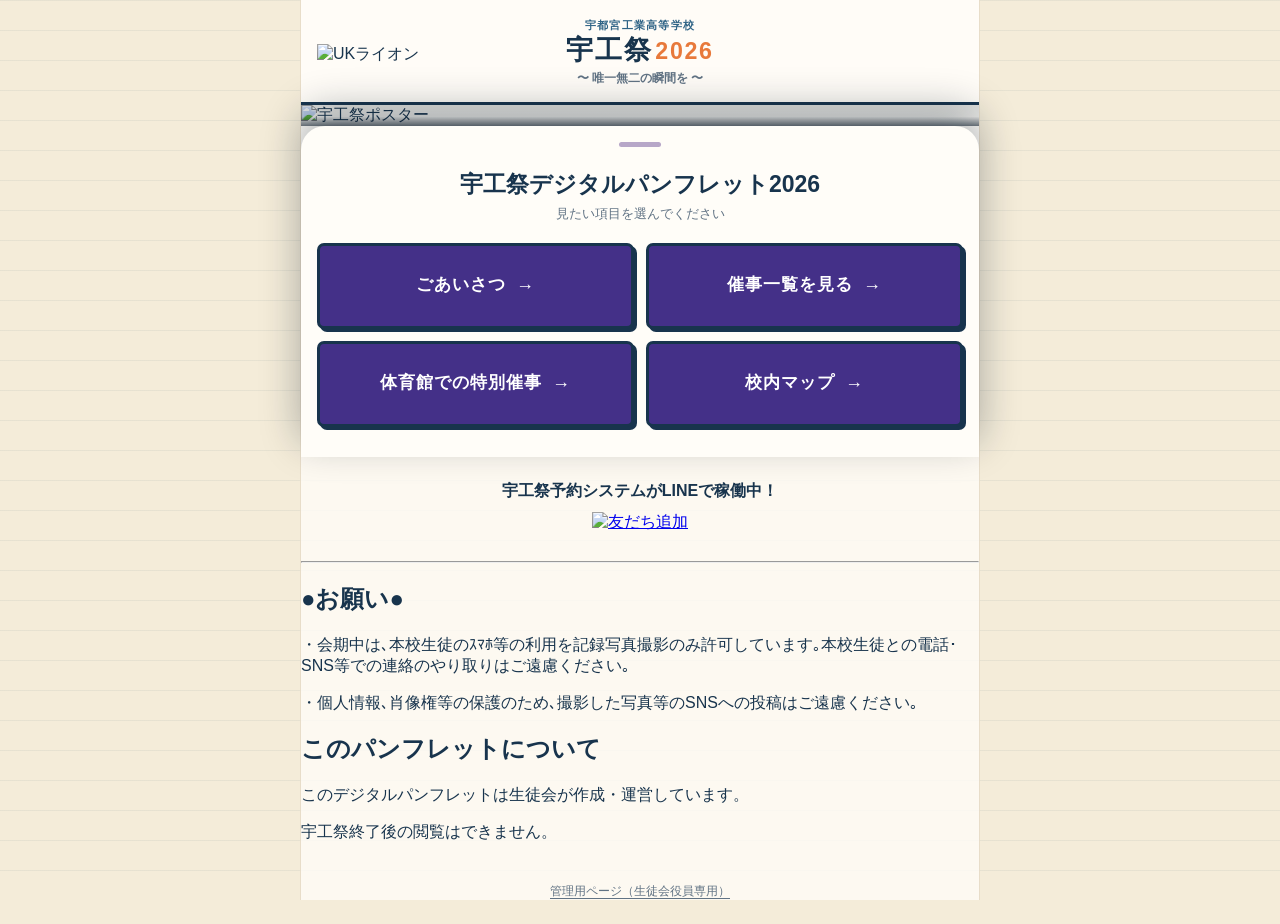
==== index.html @ dfe24427 "Update index.html" ====
<!DOCTYPE html>
<html lang="ja">
<head>
<meta name="robots" content="noindex">
<meta name="google-site-verification" content="B_i3mnaMgJ3xX2Hf5xQUDvRL8mhRihfgQr7z6rI7D5c" />
<meta charset="UTF-8">
<meta name="viewport" content="width=device-width, initial-scale=1, viewport-fit=cover, maximum-scale=1, user-scalable=no">
<meta name="theme-color" content="#fffdf8">
<meta name="apple-mobile-web-app-capable" content="yes">
<meta name="apple-mobile-web-app-status-bar-style" content="default">
<meta name="apple-mobile-web-app-title" content="宇工祭2026">
<title>宇工祭2026 デジタルパンフレット</title>
<link rel="manifest" href="manifest.json">
<link rel="apple-touch-icon" href="apple-touch-icon.png">
<link rel="icon" href="lion-favicon.ico" type="image/x-icon">
<link rel="stylesheet" href="announcement.css">

<style>
  :root{--ink:#18344d;--blue:#306486;--orange:#e8793b;--cream:#fffdf8;--paper:#f4ecd9;--line:#d7c7aa;--muted:#617384}
  *{box-sizing:border-box;-webkit-tap-highlight-color:transparent}
  html,body{margin:0;min-height:100%;background:var(--paper);color:var(--ink);font-family:-apple-system,BlinkMacSystemFont,"Hiragino Sans","Noto Sans JP","Yu Gothic",sans-serif}
  body{background-image:linear-gradient(rgba(97,115,132,.09) 1px,transparent 1px);background-size:100% 30px}
  #app{width:min(100%,680px);min-height:100dvh;margin:auto;background:rgba(255,253,248,.8);border-inline:1px solid rgba(215,199,170,.55)}
  .banner{position:relative;text-align:center;padding:calc(18px + env(safe-area-inset-top)) 56px 15px;border-bottom:3px solid var(--ink);background:rgba(255,253,248,.92)}
  .mascot{position:absolute;left:16px;bottom:10px;width:auto;height:48px;object-fit:contain}
  .school{font-size:11px;letter-spacing:.12em;font-weight:700;color:var(--blue)}
  h1{margin:3px 0 0;font-family:"Hiragino Maru Gothic ProN","Yu Gothic",sans-serif;font-size:27px;letter-spacing:.06em;line-height:1.1}
  h1 span{color:var(--orange);font-size:.86em;margin-left:3px}.theme{font-size:12px;margin-top:4px;font-weight:600;color:var(--muted)}
  .saiji-link{display:flex;align-items:center;justify-content:center;gap:10px;width:calc(100% - 32px);margin:18px auto calc(24px + env(safe-area-inset-bottom));padding:15px 18px;border:3px solid var(--ink);border-radius:7px;background:#443088;box-shadow:4px 4px 0 var(--ink);color:#fff;text-decoration:none;font-size:17px;font-weight:800;letter-spacing:.06em}.saiji-link:active{transform:translate(2px,2px);box-shadow:2px 2px 0 var(--ink)}.saiji-link .arrow{font-size:22px;line-height:0}
  .line-entry{text-align:center;margin:24px 16px 28px}.line-entry p{margin:0 0 10px;font-size:16px;font-weight:800}.line-entry img{max-width:100%;height:36px}.line-entry a:focus-visible{outline:3px solid #306486;outline-offset:4px}
  [hidden]{display:none!important}.survey-request{margin:24px 16px;padding:22px 18px;text-align:center;border:2px solid var(--ink);border-radius:9px;background:#fff;box-shadow:3px 4px 0 var(--line)}.survey-request h2{margin:0 0 8px;font-size:21px}.survey-request p{margin:0 0 18px;font-size:14px;line-height:1.6}.survey-button{display:block;width:100%;max-width:360px;margin:auto;padding:13px 16px;border:2px solid var(--ink);border-radius:6px;background:#443088;color:#fff;text-decoration:none;font-size:16px;font-weight:800;box-shadow:3px 3px 0 var(--ink)}.survey-button:hover{background:#35256d}.survey-button:focus-visible{outline:3px solid #306486;outline-offset:4px}
  html{scroll-behavior:smooth}
  .poster-story{position:relative;background:var(--cream)}
  .poster-stage{position:sticky;top:0;height:auto;overflow:hidden;background:var(--cream)}
  .poster-stage::after{content:"";position:absolute;inset:0;background:linear-gradient(180deg,rgba(10,25,40,.12),rgba(10,25,40,.08) 55%,rgba(10,25,40,.58));pointer-events:none}
  .story-poster{display:block;width:100%;height:auto;transform:scale(var(--poster-scale,1));transform-origin:center center;will-change:transform}
  .scroll-guide{position:fixed;z-index:20;bottom:calc(20px + env(safe-area-inset-bottom));left:50%;transform:translateX(-50%);display:flex;align-items:center;justify-content:space-between;gap:12px;width:calc(100% - 24px);max-width:450px;min-height:78px;padding:12px 13px 12px 23px;border:3px solid rgba(255,255,255,.85);border-radius:999px;background:rgba(24,52,77,.94);color:#fff;text-decoration:none;font-size:clamp(17px,4.5vw,20px);font-weight:900;box-shadow:0 6px 0 #102639,0 12px 26px #0008;transition:opacity .25s ease,visibility .25s ease,transform .25s ease}.scroll-guide span{display:grid;place-items:center;flex:none;width:48px;height:48px;border-radius:50%;background:rgba(255,255,255,.16);color:#fff;font-size:29px;line-height:1;animation:guide-bounce 1.4s ease-in-out infinite}.scroll-guide:hover{background:#24465f}.scroll-guide.is-hidden{opacity:0;visibility:hidden;pointer-events:none;transform:translate(-50%,14px)}.scroll-guide:focus-visible{outline:3px solid #fff;outline-offset:4px}@keyframes guide-bounce{50%{transform:translateY(4px)}}
  .story-menu{position:relative;z-index:3;margin-top:0;padding:28px 16px 30px;border-radius:24px 24px 0 0;background:var(--cream);box-shadow:0 -16px 40px #0a192855}
  .story-menu::before{content:"";display:block;width:42px;height:5px;margin:-12px auto 22px;border-radius:10px;background:#b7a7c8}
  .story-menu h2{margin:0 0 5px;text-align:center;font-size:23px}.story-menu .menu-lead{margin:0 0 20px;text-align:center;color:var(--muted);font-size:13px}
  .story-menu .menu-links{display:grid;grid-template-columns:repeat(2,minmax(0,1fr));gap:12px}.story-menu .saiji-link{width:100%;min-height:86px;margin:0;padding:13px 10px;font-size:clamp(14px,3.7vw,17px);line-height:1.35;text-align:center;box-shadow:3px 3px 0 var(--ink)}.story-menu .saiji-link .arrow{font-size:18px}.story-menu .saiji-link:focus-visible{outline:3px solid #306486;outline-offset:4px}
  .reveal-ready .story-menu .saiji-link{opacity:0;transform:translateY(28px);transition:opacity .5s ease,transform .5s ease}.reveal-ready .story-menu.is-visible .saiji-link{opacity:1;transform:translateY(0)}.reveal-ready .story-menu.is-visible .saiji-link:nth-child(2){transition-delay:.08s}.reveal-ready .story-menu.is-visible .saiji-link:nth-child(3){transition-delay:.16s}.reveal-ready .story-menu.is-visible .saiji-link:nth-child(4){transition-delay:.24s}
  @media(max-width:360px){.story-menu .menu-links{gap:9px}.story-menu .saiji-link{min-height:78px;padding:10px 7px;font-size:13px}}
  @media(prefers-reduced-motion:reduce){html{scroll-behavior:auto}.story-poster{transform:none!important}.scroll-guide,.scroll-guide span{animation:none;transition:none}.reveal-ready .story-menu .saiji-link{opacity:1;transform:none;transition:none}}
  .admin-entry{display:block;width:max-content;max-width:calc(100% - 32px);margin:40px auto 24px;color:var(--muted);font-size:12px;text-decoration:underline;text-underline-offset:3px}.admin-entry:hover{color:var(--ink)}.admin-entry:focus-visible{outline:3px solid #306486;outline-offset:3px}
  .intro{padding:11px 18px 8px;font-size:12px;text-align:center;color:var(--muted)}
  .building{margin:0 15px 16px;border:3px solid var(--ink);border-radius:6px;background:rgba(255,255,255,.85);box-shadow:3px 4px 0 rgba(24,52,77,.13)}
  .building-head{display:flex;align-items:center;gap:9px;padding:9px 12px 8px;border-bottom:2px solid var(--ink)}
  .building-head svg{height:34px;width:34px;flex:none}.building-head strong{font-size:16px}.building-head span{font-size:11px;color:var(--muted)}
  .floor{display:grid;grid-template-columns:69px 1fr;border-bottom:2px solid var(--ink);min-height:82px}.floor:last-child{border-bottom:0}
  .floor-label{display:flex;flex-direction:column;align-items:center;justify-content:center;border-right:2px solid var(--ink);font-weight:800;font-size:18px;line-height:1.05}.floor-label small{font-size:10px;color:var(--muted);margin-top:4px;font-weight:600}
  .rooms{display:grid;grid-template-columns:repeat(8,minmax(0,1fr));gap:4px;padding:8px}
  .room-btn{appearance:none;border:2px solid var(--ink);border-radius:4px;background:#fffdf8;color:var(--ink);padding:4px 2px;min-height:62px;font:700 10px/1.1 inherit;cursor:pointer;transition:.15s transform,.15s background,.15s color;writing-mode:vertical-rl;text-orientation:upright;justify-self:stretch;word-break:break-all}
  .room-btn:active{transform:scale(.95)}.room-btn.selected{background:#443088;color:white;box-shadow:2px 2px 0 var(--ink)}
  .facilities{display:grid;grid-template-columns:69px 1fr 1fr;margin:0 15px 15px;min-height:82px;border:3px solid var(--ink);border-radius:6px;background:rgba(255,255,255,.85);box-shadow:3px 4px 0 rgba(24,52,77,.13);overflow:hidden}
  .facility-label{display:flex;flex-direction:column;align-items:center;justify-content:center;border-right:2px solid var(--ink);font-size:14px;font-weight:800;line-height:1.25}.facility-label small{margin-top:4px;font-size:9px;font-weight:600;color:var(--muted)}
  .facility{border:0;border-right:2px solid var(--ink);border-radius:0;background:#fffdf8;color:var(--ink);font:800 13px/1.3 inherit;cursor:pointer;transition:.15s transform,.15s background;padding:8px}.facility:last-child{border-right:0}.facility:active{transform:scale(.97)}.facility.selected{background:#443088;color:white}
  .detail{margin:0 15px;padding:0 0 calc(20px + env(safe-area-inset-bottom));border-top:3px solid var(--ink)}
  .detail-title{display:flex;align-items:center;gap:8px;padding:11px 2px 8px}.detail-title .tag{border:2px solid var(--ink);border-radius:999px;padding:2px 8px;font-size:10px;font-weight:800;background:#fff}.detail-title h2{font-size:17px;margin:0}.detail-title p{font-size:11px;color:var(--muted);margin:0 0 0 auto}
  #eventList{border:2px solid var(--ink);border-radius:5px;background:rgba(255,255,255,.88);min-height:130px;overflow:hidden}.empty{padding:34px 16px;text-align:center;color:var(--muted);font-size:13px;line-height:1.7}.event{padding:13px 14px;border-bottom:1px dashed var(--line)}.event:last-child{border-bottom:0}.event-top{display:flex;gap:8px;align-items:baseline;justify-content:space-between}.event-name{font-size:16px;font-weight:800}.event-time{font-size:11px;color:var(--orange);font-weight:800;white-space:nowrap}.event-room{font-size:11px;color:var(--muted);margin-top:3px}.event-desc{font-size:13px;line-height:1.55;margin-top:5px}./*event-image{display:block;width:min(62%,260px);aspect-ratio:16/9;object-fit:cover;margin:12px auto 4px;border:1px dashed var(--line);border-radius:4px;background:var(--paper)}*/
</style>
</head>
<body>
<main id="app">
  <header class="banner">
    <img class="mascot" src="uk-lion.png" alt="UKライオン">
    <div class="school">宇都宮工業高等学校</div><h1>宇工祭<span>2026</span></h1><div class="theme">〜 唯一無二の瞬間を 〜</div>
  </header>
  <aside class="announcement-bar" aria-label="お知らせ" hidden><span class="announcement-label">お知らせ</span><div class="announcement-window"><span class="announcement-text"></span></div></aside>

  <section class="poster-story" aria-label="宇工祭ポスターとメニュー">
    <div class="poster-stage" id="posterStage">
      <img class="story-poster" id="storyPoster" src="poster.jpg" alt="宇工祭ポスター">
    </div>
    <a class="scroll-guide" href="#previewMenu">スクロールしてメニューを見る <span aria-hidden="true">↓</span></a>
    <nav class="story-menu" id="previewMenu" aria-label="パンフレットのメニュー">
      <h2>宇工祭デジタルパンフレット2026</h2>
      <p class="menu-lead">見たい項目を選んでください</p>
      <div class="menu-links">
        <a class="saiji-link" href="aisatsu.html">ごあいさつ <span class="arrow" aria-hidden="true">→</span></a>
        <a class="saiji-link" href="saiji.html">催事一覧を見る <span class="arrow" aria-hidden="true">→</span></a>
        <a class="saiji-link" href="taiikukan.html">体育館での特別催事 <span class="arrow" aria-hidden="true">→</span></a>
        <a class="saiji-link" href="map.html">校内マップ <span class="arrow" aria-hidden="true">→</span></a>
      </div>
    </nav>
  </section>
  <div class="line-entry"><p>宇工祭予約システムがLINEで稼働中！</p><a href="https://lin.ee/yJt1y0C"><img src="https://scdn.line-apps.com/n/line_add_friends/btn/ja.png" alt="友だち追加" height="36" border="0"></a></div>
  <section class="survey-request" id="surveyRequest" aria-labelledby="surveyTitle" hidden>
    <h2 id="surveyTitle">アンケートのお願い</h2>
    <p>宇工祭について、皆さまのご意見をお聞かせください。</p>
    <a class="survey-button" id="surveyButton" href="#" target="_blank" rel="noopener noreferrer">アンケートに回答する</a>
  </section>
  <hr>
  <h2>●お願い●</h2>
    <p>・会期中は､本校生徒のｽﾏﾎ等の利用を記録写真撮影のみ許可しています｡本校生徒との電話･SNS等での連絡のやり取りはご遠慮ください｡</p>
    <p>・個人情報､肖像権等の保護のため､撮影した写真等のSNSへの投稿はご遠慮ください｡</p>

    <h2>このパンフレットについて</h2>
    <p>このデジタルパンフレットは生徒会が作成・運営しています。</p>
    <p>宇工祭終了後の閲覧はできません。</p>
  <a class="admin-entry" href="admin.html">管理用ページ（生徒会役員専用）</a>
</main>
<script>
(() => {
  const story = document.querySelector('.poster-story');
  const menu = document.getElementById('previewMenu');
  const poster = document.getElementById('storyPoster');
  const guide = document.querySelector('.scroll-guide');
  const reducedMotion = matchMedia('(prefers-reduced-motion: reduce)');
  if ('IntersectionObserver' in window) {
    document.documentElement.classList.add('reveal-ready');
    const observer = new IntersectionObserver(entries => {
      if (entries[0].isIntersecting) { menu.classList.add('is-visible'); observer.disconnect(); }
    }, {threshold: .05});
    observer.observe(menu);
  }
  let scheduled = false;
  function updatePoster() {
    scheduled = false;
    const bounds = story.getBoundingClientRect();
    guide.classList.toggle('is-hidden', menu.getBoundingClientRect().top < innerHeight * .82 || bounds.bottom <= 0);
    if (reducedMotion.matches) { poster.style.removeProperty('--poster-scale'); return; }
    const progress = Math.max(0, Math.min(1, -bounds.top / Math.max(1, innerHeight * .8)));
    poster.style.setProperty('--poster-scale', (1 + progress * .055).toFixed(3));
  }
  function scheduleUpdate() {
    if (!scheduled) { scheduled = true; requestAnimationFrame(updatePoster); }
  }
  addEventListener('scroll', scheduleUpdate, {passive:true});
  addEventListener('resize', scheduleUpdate);
  reducedMotion.addEventListener('change', scheduleUpdate);
  scheduleUpdate();
})();
if ('serviceWorker' in navigator) window.addEventListener('load', () => navigator.serviceWorker.register('sw.js').catch(() => {}));
</script>
<script type="module" src="announcement.js"></script>
<script type="module" src="survey.js"></script>
<script type="module" src="visit-counter.js"></script>
</body></html>
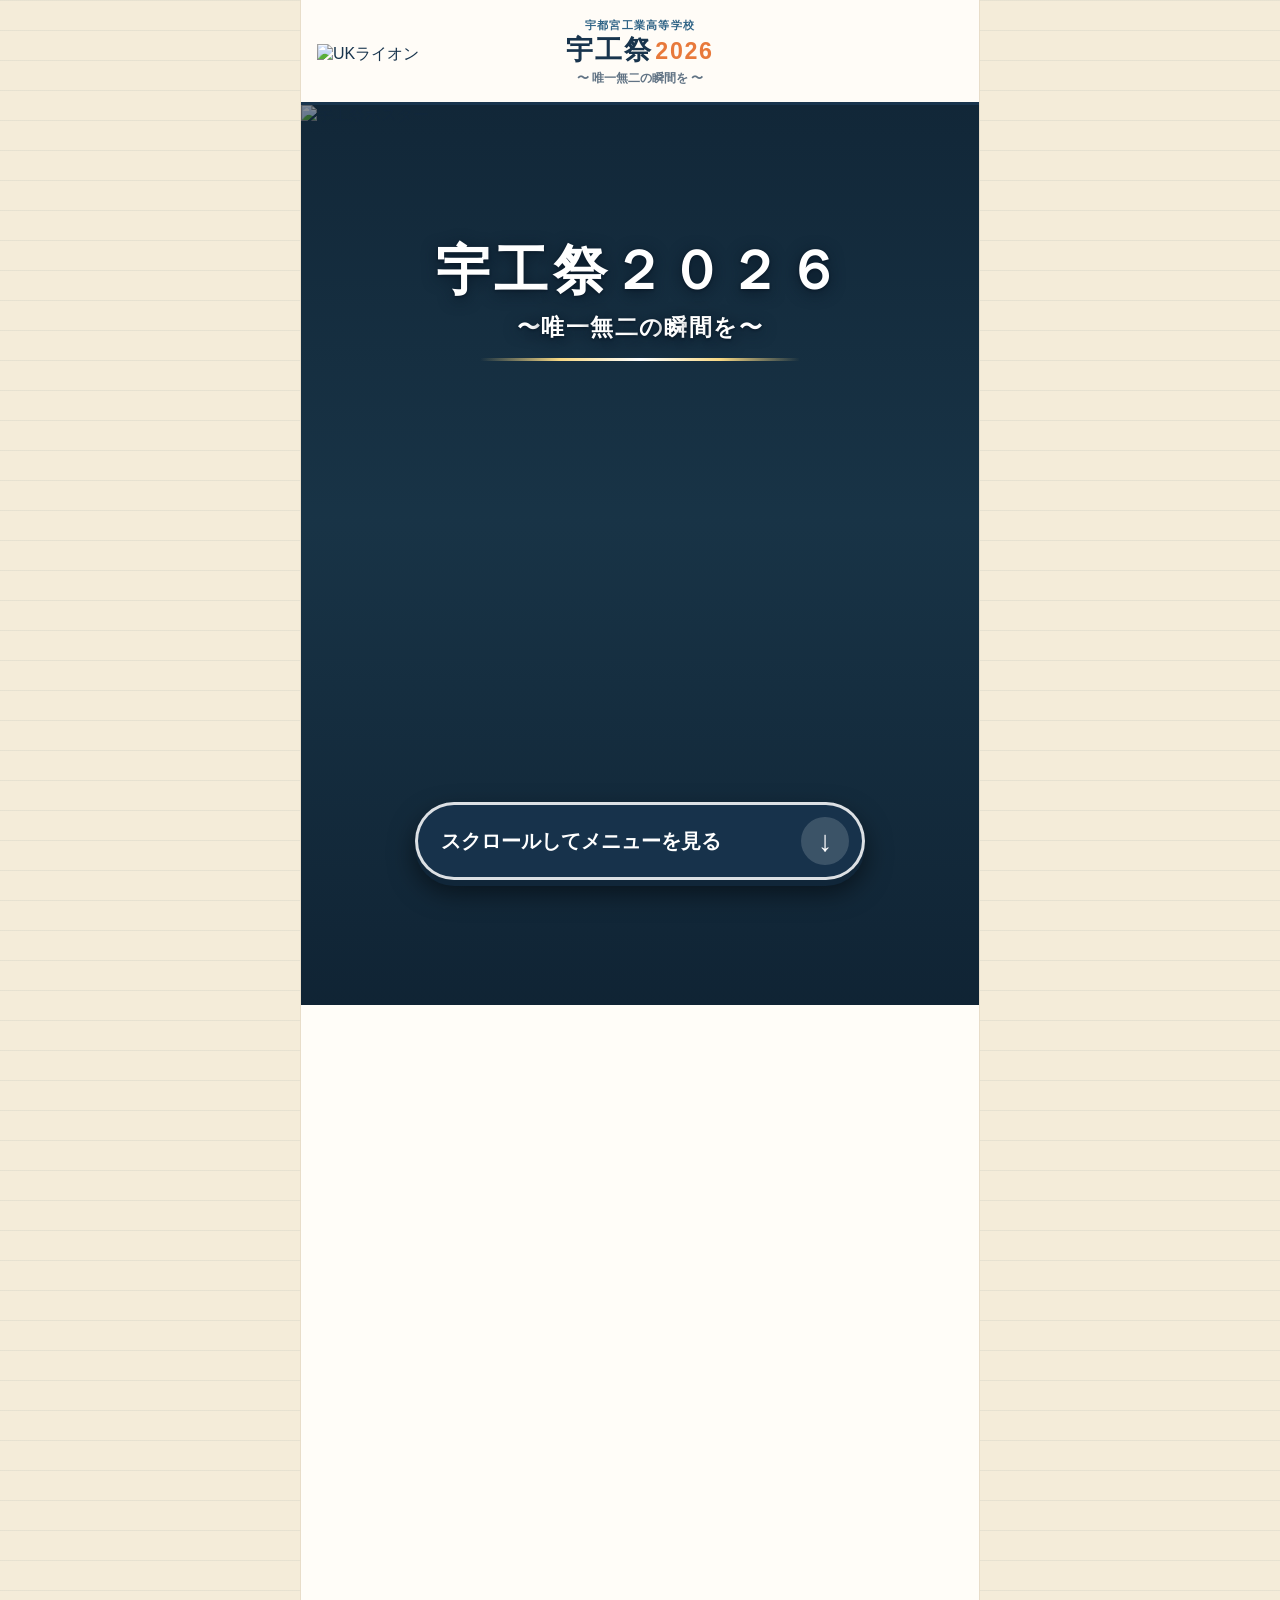
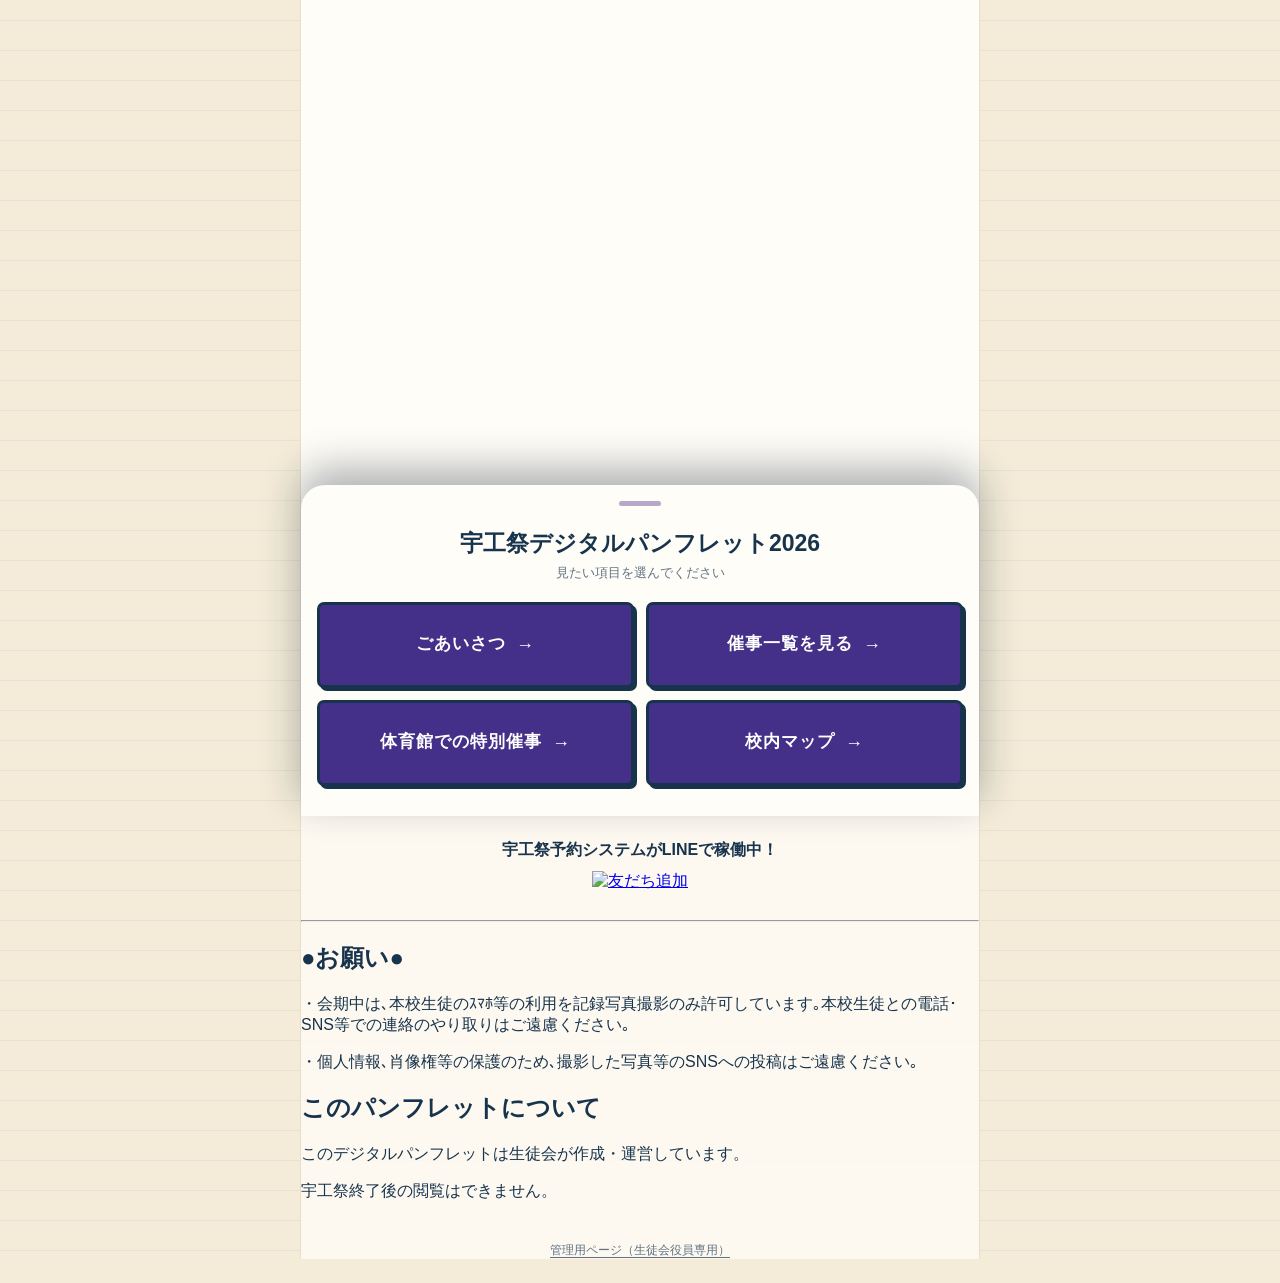
==== commit 5742d1a2: "Update index.html" ====
--- a/index.html
+++ b/index.html
@@ -31,9 +31,22 @@
   [hidden]{display:none!important}.survey-request{margin:24px 16px;padding:22px 18px;text-align:center;border:2px solid var(--ink);border-radius:9px;background:#fff;box-shadow:3px 4px 0 var(--line)}.survey-request h2{margin:0 0 8px;font-size:21px}.survey-request p{margin:0 0 18px;font-size:14px;line-height:1.6}.survey-button{display:block;width:100%;max-width:360px;margin:auto;padding:13px 16px;border:2px solid var(--ink);border-radius:6px;background:#443088;color:#fff;text-decoration:none;font-size:16px;font-weight:800;box-shadow:3px 3px 0 var(--ink)}.survey-button:hover{background:#35256d}.survey-button:focus-visible{outline:3px solid #306486;outline-offset:4px}
   html{scroll-behavior:smooth}
   .poster-story{position:relative;background:var(--cream)}
-  .poster-stage{position:sticky;top:0;height:auto;overflow:hidden;background:var(--cream)}
-  .poster-stage::after{content:"";position:absolute;inset:0;background:linear-gradient(180deg,rgba(10,25,40,.12),rgba(10,25,40,.08) 55%,rgba(10,25,40,.58));pointer-events:none}
-  .story-poster{display:block;width:100%;height:auto;transform:scale(var(--poster-scale,1));transform-origin:center center;will-change:transform}
+  .poster-stage{position:sticky;top:0;height:100vh;height:100svh;overflow:hidden;background:#193548}
+  .poster-stage::after{content:"";position:absolute;inset:0;background:linear-gradient(180deg,rgba(10,25,40,.5),rgba(10,25,40,.06) 46%,rgba(10,25,40,.62));pointer-events:none}
+  .story-poster{display:block;width:100%;height:100%;object-fit:cover;object-position:center center}
+  .poster-travel{height:120vh;height:120svh;pointer-events:none}
+  .poster-intro{position:absolute;z-index:2;top:13%;left:50%;width:calc(100% - 24px);padding:16px 8px;transform:translateX(-50%);color:#fff;text-align:center;text-shadow:0 3px 15px #0a1928,0 1px 3px #0a1928;pointer-events:none;animation:intro-drop .95s cubic-bezier(.2,.85,.25,1.15) both}
+  .poster-intro::after{content:"";display:block;width:min(72%,320px);height:3px;margin:15px auto 0;border-radius:3px;background:linear-gradient(90deg,transparent,#f7d884,#fff,#f7d884,transparent);transform-origin:center;animation:intro-line .7s 2.4s ease-out both}
+  .poster-intro h2{margin:0;font-size:clamp(30px,8vw,54px);line-height:1.2;letter-spacing:.08em;white-space:nowrap}
+  .poster-intro p{margin:9px 0 0;font-size:clamp(15px,4vw,23px);font-weight:700;letter-spacing:.06em;white-space:nowrap}
+  .poster-intro .letter{display:inline-block;opacity:0;animation:letter-reveal .75s var(--letter-delay) cubic-bezier(.16,1,.3,1) both}
+  .poster-intro.is-leaving .letter{animation:letter-vanish .7s var(--exit-delay) ease-in both}
+  .poster-intro.is-leaving{animation:intro-leave .9s cubic-bezier(.55,0,1,.45) forwards}
+  @keyframes intro-drop{from{opacity:0;transform:translate(-50%,-72px) scale(.94);filter:blur(8px)}to{opacity:1;transform:translate(-50%,0) scale(1);filter:blur(0)}}
+  @keyframes letter-reveal{from{opacity:0;transform:translateY(-26px) scale(1.12);filter:blur(8px)}to{opacity:1;transform:translateY(0) scale(1);filter:blur(0)}}
+  @keyframes letter-vanish{from{opacity:1;transform:translateY(0) scale(1);filter:blur(0)}to{opacity:0;transform:translateY(-30px) scale(.7);filter:blur(8px)}}
+  @keyframes intro-line{from{opacity:0;transform:scaleX(0)}to{opacity:1;transform:scaleX(1)}}
+  @keyframes intro-leave{from{opacity:1;transform:translate(-50%,0) scale(1);filter:blur(0)}to{opacity:0;transform:translate(-50%,-90px) scale(.6);filter:blur(12px)}}
   .scroll-guide{position:fixed;z-index:20;bottom:calc(20px + env(safe-area-inset-bottom));left:50%;transform:translateX(-50%);display:flex;align-items:center;justify-content:space-between;gap:12px;width:calc(100% - 24px);max-width:450px;min-height:78px;padding:12px 13px 12px 23px;border:3px solid rgba(255,255,255,.85);border-radius:999px;background:rgba(24,52,77,.94);color:#fff;text-decoration:none;font-size:clamp(17px,4.5vw,20px);font-weight:900;box-shadow:0 6px 0 #102639,0 12px 26px #0008;transition:opacity .25s ease,visibility .25s ease,transform .25s ease}.scroll-guide span{display:grid;place-items:center;flex:none;width:48px;height:48px;border-radius:50%;background:rgba(255,255,255,.16);color:#fff;font-size:29px;line-height:1;animation:guide-bounce 1.4s ease-in-out infinite}.scroll-guide:hover{background:#24465f}.scroll-guide.is-hidden{opacity:0;visibility:hidden;pointer-events:none;transform:translate(-50%,14px)}.scroll-guide:focus-visible{outline:3px solid #fff;outline-offset:4px}@keyframes guide-bounce{50%{transform:translateY(4px)}}
   .story-menu{position:relative;z-index:3;margin-top:0;padding:28px 16px 30px;border-radius:24px 24px 0 0;background:var(--cream);box-shadow:0 -16px 40px #0a192855}
   .story-menu::before{content:"";display:block;width:42px;height:5px;margin:-12px auto 22px;border-radius:10px;background:#b7a7c8}
@@ -41,7 +54,7 @@
   .story-menu .menu-links{display:grid;grid-template-columns:repeat(2,minmax(0,1fr));gap:12px}.story-menu .saiji-link{width:100%;min-height:86px;margin:0;padding:13px 10px;font-size:clamp(14px,3.7vw,17px);line-height:1.35;text-align:center;box-shadow:3px 3px 0 var(--ink)}.story-menu .saiji-link .arrow{font-size:18px}.story-menu .saiji-link:focus-visible{outline:3px solid #306486;outline-offset:4px}
   .reveal-ready .story-menu .saiji-link{opacity:0;transform:translateY(28px);transition:opacity .5s ease,transform .5s ease}.reveal-ready .story-menu.is-visible .saiji-link{opacity:1;transform:translateY(0)}.reveal-ready .story-menu.is-visible .saiji-link:nth-child(2){transition-delay:.08s}.reveal-ready .story-menu.is-visible .saiji-link:nth-child(3){transition-delay:.16s}.reveal-ready .story-menu.is-visible .saiji-link:nth-child(4){transition-delay:.24s}
   @media(max-width:360px){.story-menu .menu-links{gap:9px}.story-menu .saiji-link{min-height:78px;padding:10px 7px;font-size:13px}}
-  @media(prefers-reduced-motion:reduce){html{scroll-behavior:auto}.story-poster{transform:none!important}.scroll-guide,.scroll-guide span{animation:none;transition:none}.reveal-ready .story-menu .saiji-link{opacity:1;transform:none;transition:none}}
+  @media(prefers-reduced-motion:reduce){html{scroll-behavior:auto}.poster-travel{height:0}.poster-intro,.poster-intro::after,.poster-intro .letter,.poster-intro.is-leaving .letter,.scroll-guide,.scroll-guide span{animation:none;transition:none;opacity:1}.reveal-ready .story-menu .saiji-link{opacity:1;transform:none;transition:none}}
   .admin-entry{display:block;width:max-content;max-width:calc(100% - 32px);margin:40px auto 24px;color:var(--muted);font-size:12px;text-decoration:underline;text-underline-offset:3px}.admin-entry:hover{color:var(--ink)}.admin-entry:focus-visible{outline:3px solid #306486;outline-offset:3px}
   .intro{padding:11px 18px 8px;font-size:12px;text-align:center;color:var(--muted)}
   .building{margin:0 15px 16px;border:3px solid var(--ink);border-radius:6px;background:rgba(255,255,255,.85);box-shadow:3px 4px 0 rgba(24,52,77,.13)}
@@ -70,9 +83,14 @@
 
   <section class="poster-story" aria-label="宇工祭ポスターとメニュー">
     <div class="poster-stage" id="posterStage">
-      <img class="story-poster" id="storyPoster" src="poster.jpg" alt="宇工祭ポスター">
+      <img class="story-poster" src="poster.jpg" alt="宇工祭ポスター">
+      <div class="poster-intro">
+        <h2>宇工祭２０２６</h2>
+        <p>〜唯一無二の瞬間を〜</p>
+      </div>
     </div>
     <a class="scroll-guide" href="#previewMenu">スクロールしてメニューを見る <span aria-hidden="true">↓</span></a>
+    <div class="poster-travel" aria-hidden="true"></div>
     <nav class="story-menu" id="previewMenu" aria-label="パンフレットのメニュー">
       <h2>宇工祭デジタルパンフレット2026</h2>
       <p class="menu-lead">見たい項目を選んでください</p>
@@ -84,12 +102,12 @@
       </div>
     </nav>
   </section>
-  <div class="line-entry"><p>宇工祭予約システムがLINEで稼働中！</p><a href="https://lin.ee/yJt1y0C"><img src="https://scdn.line-apps.com/n/line_add_friends/btn/ja.png" alt="友だち追加" height="36" border="0"></a></div>
   <section class="survey-request" id="surveyRequest" aria-labelledby="surveyTitle" hidden>
     <h2 id="surveyTitle">アンケートのお願い</h2>
     <p>宇工祭について、皆さまのご意見をお聞かせください。</p>
     <a class="survey-button" id="surveyButton" href="#" target="_blank" rel="noopener noreferrer">アンケートに回答する</a>
   </section>
+  <div class="line-entry"><p>宇工祭予約システムがLINEで稼働中！</p><a href="https://lin.ee/yJt1y0C"><img src="https://scdn.line-apps.com/n/line_add_friends/btn/ja.png" alt="友だち追加" height="36" border="0"></a></div>
   <hr>
   <h2>●お願い●</h2>
     <p>・会期中は､本校生徒のｽﾏﾎ等の利用を記録写真撮影のみ許可しています｡本校生徒との電話･SNS等での連絡のやり取りはご遠慮ください｡</p>
@@ -104,9 +122,27 @@
 (() => {
   const story = document.querySelector('.poster-story');
   const menu = document.getElementById('previewMenu');
-  const poster = document.getElementById('storyPoster');
+  const intro = document.querySelector('.poster-intro');
   const guide = document.querySelector('.scroll-guide');
   const reducedMotion = matchMedia('(prefers-reduced-motion: reduce)');
+  let autoScrolling = false;
+  function revealLetters(element, firstDelay) {
+    const phrase = element.textContent;
+    const characters = Array.from(phrase);
+    element.setAttribute('aria-label', phrase);
+    element.textContent = '';
+    characters.forEach((character, index) => {
+      const letter = document.createElement('span');
+      letter.className = 'letter';
+      letter.textContent = character;
+      letter.setAttribute('aria-hidden', 'true');
+      letter.style.setProperty('--letter-delay', `${firstDelay + index * 80}ms`);
+      letter.style.setProperty('--exit-delay', `${(characters.length - index - 1) * 28}ms`);
+      element.append(letter);
+    });
+  }
+  revealLetters(intro.querySelector('h2'), 250);
+  revealLetters(intro.querySelector('p'), 1150);
   if ('IntersectionObserver' in window) {
     document.documentElement.classList.add('reveal-ready');
     const observer = new IntersectionObserver(entries => {
@@ -115,21 +151,84 @@
     observer.observe(menu);
   }
   let scheduled = false;
-  function updatePoster() {
+  function updateScene() {
     scheduled = false;
     const bounds = story.getBoundingClientRect();
-    guide.classList.toggle('is-hidden', menu.getBoundingClientRect().top < innerHeight * .82 || bounds.bottom <= 0);
-    if (reducedMotion.matches) { poster.style.removeProperty('--poster-scale'); return; }
-    const progress = Math.max(0, Math.min(1, -bounds.top / Math.max(1, innerHeight * .8)));
-    poster.style.setProperty('--poster-scale', (1 + progress * .055).toFixed(3));
+    const progress = Math.max(0, Math.min(1, -bounds.top / Math.max(1, menu.offsetTop)));
+    guide.classList.toggle('is-hidden', progress > .03 || bounds.bottom <= 0);
+    if (reducedMotion.matches) return;
+    if (progress > .09) intro.classList.add('is-leaving');
+    else if (progress < .03 && !autoScrolling) intro.classList.remove('is-leaving');
   }
   function scheduleUpdate() {
-    if (!scheduled) { scheduled = true; requestAnimationFrame(updatePoster); }
+    if (!scheduled) { scheduled = true; requestAnimationFrame(updateScene); }
   }
   addEventListener('scroll', scheduleUpdate, {passive:true});
   addEventListener('resize', scheduleUpdate);
   reducedMotion.addEventListener('change', scheduleUpdate);
   scheduleUpdate();
+
+  // 操作がない場合は、文字が消えるのと同時にメニューへ進む。
+  let autoScrollTimer = null;
+  let autoScrollFrame = null;
+  let previousScrollBehavior = null;
+  function stopAutoScroll() {
+    clearTimeout(autoScrollTimer);
+    autoScrollTimer = null;
+    if (autoScrollFrame !== null) cancelAnimationFrame(autoScrollFrame);
+    autoScrollFrame = null;
+    autoScrolling = false;
+    if (previousScrollBehavior !== null) {
+      document.documentElement.style.scrollBehavior = previousScrollBehavior;
+      previousScrollBehavior = null;
+    }
+    removeEventListener('wheel', stopAutoScroll);
+    removeEventListener('touchstart', stopAutoScroll);
+    removeEventListener('pointerdown', stopAutoScroll);
+    removeEventListener('keydown', stopAutoScroll);
+    removeEventListener('scroll', stopOnManualScroll);
+    reducedMotion.removeEventListener('change', stopAutoScroll);
+    document.removeEventListener('visibilitychange', stopIfHidden);
+  }
+  function stopOnManualScroll() {
+    if (!autoScrolling && scrollY > 24) stopAutoScroll();
+  }
+  function stopIfHidden() {
+    if (document.visibilityState !== 'visible') stopAutoScroll();
+  }
+  function scrollThroughPoster() {
+    autoScrolling = true;
+    intro.classList.add('is-leaving');
+    previousScrollBehavior = document.documentElement.style.scrollBehavior;
+    document.documentElement.style.scrollBehavior = 'auto';
+    const start = scrollY;
+    const target = menu.getBoundingClientRect().top + scrollY;
+    const duration = 1800;
+    let startedAt = null;
+    function step(now) {
+      if (startedAt === null) startedAt = now;
+      const t = Math.min(1, (now - startedAt) / duration);
+      const eased = (1 - Math.cos(Math.PI * t)) / 2;
+      scrollTo(0, start + (target - start) * eased);
+      if (t < 1) autoScrollFrame = requestAnimationFrame(step);
+      else stopAutoScroll();
+    }
+    autoScrollFrame = requestAnimationFrame(step);
+  }
+  if (scrollY < 24 && !location.hash && !reducedMotion.matches) {
+    autoScrollTimer = setTimeout(() => {
+      if (document.visibilityState !== 'visible' || scrollY > 24) { stopAutoScroll(); return; }
+      autoScrollTimer = null;
+      scrollThroughPoster();
+    }, 4300);
+    addEventListener('wheel', stopAutoScroll, {passive:true});
+    addEventListener('touchstart', stopAutoScroll, {passive:true});
+    addEventListener('pointerdown', stopAutoScroll, {passive:true});
+    addEventListener('keydown', stopAutoScroll);
+    addEventListener('scroll', stopOnManualScroll, {passive:true});
+    reducedMotion.addEventListener('change', stopAutoScroll);
+    document.addEventListener('visibilitychange', stopIfHidden);
+  }
 })();
 if ('serviceWorker' in navigator) window.addEventListener('load', () => navigator.serviceWorker.register('sw.js').catch(() => {}));
 </script>
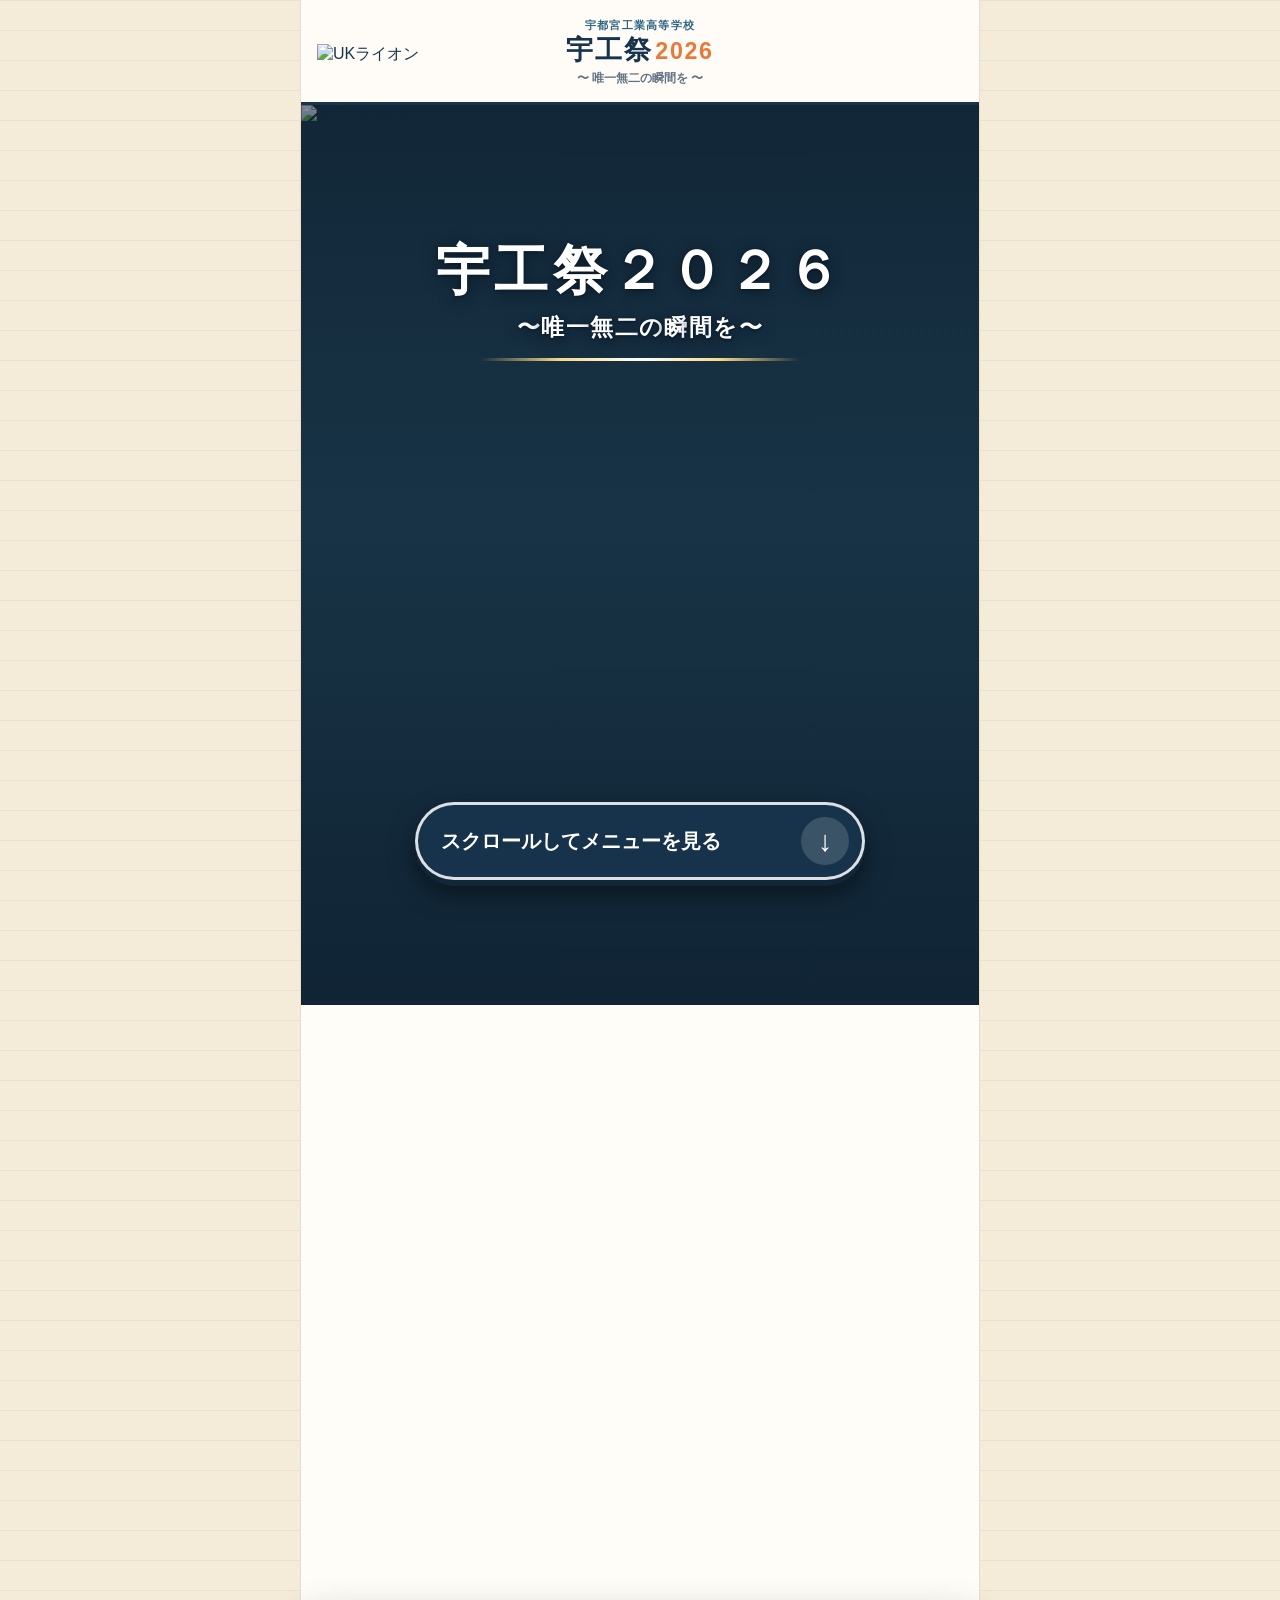
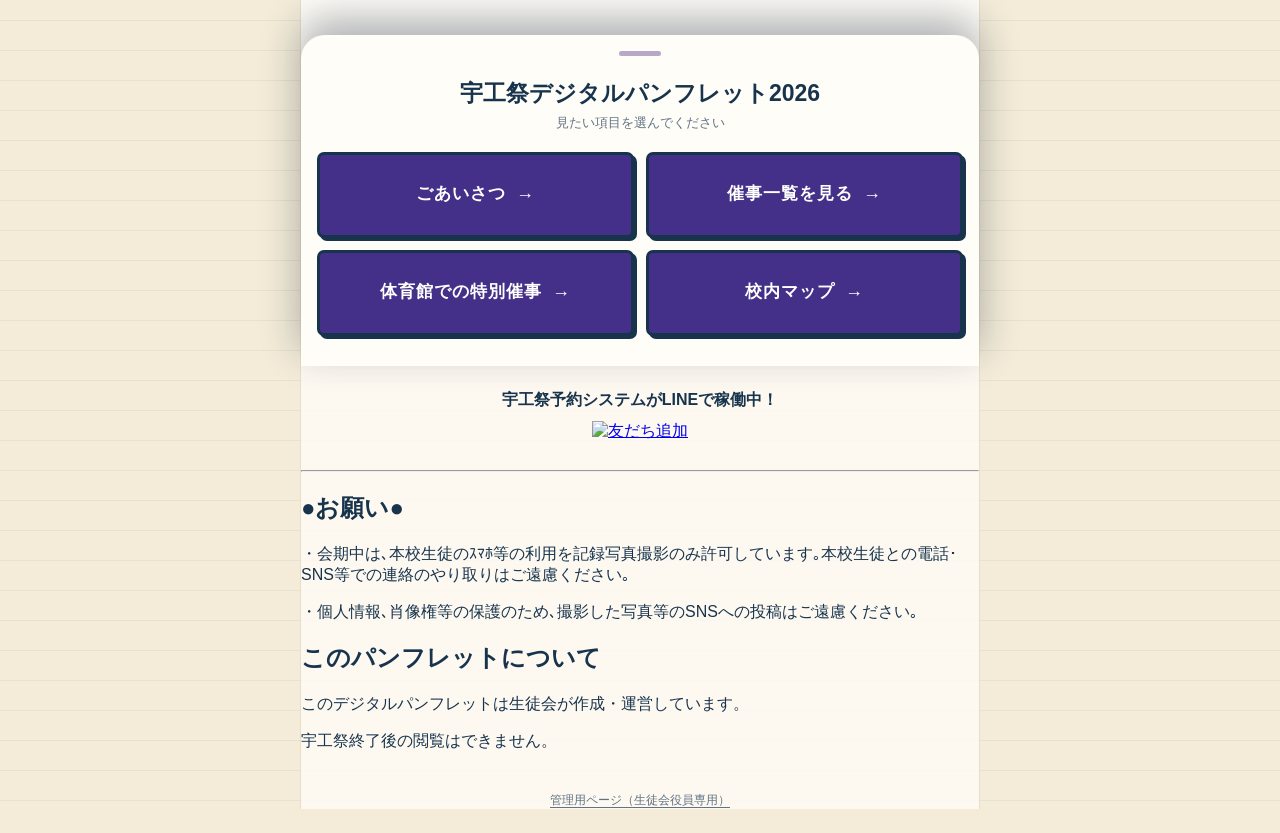
==== commit d78ecec7: "Update index.html" ====
--- a/index.html
+++ b/index.html
@@ -29,24 +29,29 @@
   .saiji-link{display:flex;align-items:center;justify-content:center;gap:10px;width:calc(100% - 32px);margin:18px auto calc(24px + env(safe-area-inset-bottom));padding:15px 18px;border:3px solid var(--ink);border-radius:7px;background:#443088;box-shadow:4px 4px 0 var(--ink);color:#fff;text-decoration:none;font-size:17px;font-weight:800;letter-spacing:.06em}.saiji-link:active{transform:translate(2px,2px);box-shadow:2px 2px 0 var(--ink)}.saiji-link .arrow{font-size:22px;line-height:0}
   .line-entry{text-align:center;margin:24px 16px 28px}.line-entry p{margin:0 0 10px;font-size:16px;font-weight:800}.line-entry img{max-width:100%;height:36px}.line-entry a:focus-visible{outline:3px solid #306486;outline-offset:4px}
   [hidden]{display:none!important}.survey-request{margin:24px 16px;padding:22px 18px;text-align:center;border:2px solid var(--ink);border-radius:9px;background:#fff;box-shadow:3px 4px 0 var(--line)}.survey-request h2{margin:0 0 8px;font-size:21px}.survey-request p{margin:0 0 18px;font-size:14px;line-height:1.6}.survey-button{display:block;width:100%;max-width:360px;margin:auto;padding:13px 16px;border:2px solid var(--ink);border-radius:6px;background:#443088;color:#fff;text-decoration:none;font-size:16px;font-weight:800;box-shadow:3px 3px 0 var(--ink)}.survey-button:hover{background:#35256d}.survey-button:focus-visible{outline:3px solid #306486;outline-offset:4px}
+  body.site-popup-open{overflow:hidden}
+  .site-popup{position:fixed;z-index:50;inset:0;display:grid;place-items:center;padding:20px;background:rgba(10,25,40,.68)}
+  .site-popup-card{position:relative;width:min(100%,440px);max-height:calc(100dvh - 40px);overflow:auto;padding:34px 24px 27px;border:3px solid var(--ink);border-radius:16px;background:var(--cream);box-shadow:0 20px 60px #0008;text-align:center}
+  .site-popup-card h2{margin:0 0 12px;font-size:clamp(23px,6vw,29px)}.site-popup-card p{margin:0 0 23px;font-size:15px;line-height:1.7}.site-popup-message{white-space:pre-wrap;overflow-wrap:anywhere}
+  .site-popup-close{position:absolute;top:10px;right:10px;display:grid;place-items:center;width:36px;height:36px;border:0;border-radius:50%;background:#e9dfcf;color:var(--ink);font-size:25px;line-height:1;cursor:pointer}
+  .site-popup .survey-button{margin-bottom:0}.site-popup-close:focus-visible,.site-popup .survey-button:focus-visible,.site-popup-action:focus-visible{outline:3px solid #306486;outline-offset:3px}
+  .site-popup-action{width:100%;max-width:360px;min-height:48px;padding:11px 16px;border:2px solid var(--ink);border-radius:6px;background:#443088;box-shadow:3px 3px 0 var(--ink);color:#fff;font-family:inherit;font-size:16px;font-weight:800;cursor:pointer}
   html{scroll-behavior:smooth}
   .poster-story{position:relative;background:var(--cream)}
   .poster-stage{position:sticky;top:0;height:100vh;height:100svh;overflow:hidden;background:#193548}
   .poster-stage::after{content:"";position:absolute;inset:0;background:linear-gradient(180deg,rgba(10,25,40,.5),rgba(10,25,40,.06) 46%,rgba(10,25,40,.62));pointer-events:none}
   .story-poster{display:block;width:100%;height:100%;object-fit:cover;object-position:center center}
-  .poster-travel{height:120vh;height:120svh;pointer-events:none}
+  .poster-travel{height:70vh;height:70svh;pointer-events:none}
   .poster-intro{position:absolute;z-index:2;top:13%;left:50%;width:calc(100% - 24px);padding:16px 8px;transform:translateX(-50%);color:#fff;text-align:center;text-shadow:0 3px 15px #0a1928,0 1px 3px #0a1928;pointer-events:none;animation:intro-drop .95s cubic-bezier(.2,.85,.25,1.15) both}
   .poster-intro::after{content:"";display:block;width:min(72%,320px);height:3px;margin:15px auto 0;border-radius:3px;background:linear-gradient(90deg,transparent,#f7d884,#fff,#f7d884,transparent);transform-origin:center;animation:intro-line .7s 2.4s ease-out both}
   .poster-intro h2{margin:0;font-size:clamp(30px,8vw,54px);line-height:1.2;letter-spacing:.08em;white-space:nowrap}
   .poster-intro p{margin:9px 0 0;font-size:clamp(15px,4vw,23px);font-weight:700;letter-spacing:.06em;white-space:nowrap}
   .poster-intro .letter{display:inline-block;opacity:0;animation:letter-reveal .75s var(--letter-delay) cubic-bezier(.16,1,.3,1) both}
-  .poster-intro.is-leaving .letter{animation:letter-vanish .7s var(--exit-delay) ease-in both}
   .poster-intro.is-leaving{animation:intro-leave .9s cubic-bezier(.55,0,1,.45) forwards}
   @keyframes intro-drop{from{opacity:0;transform:translate(-50%,-72px) scale(.94);filter:blur(8px)}to{opacity:1;transform:translate(-50%,0) scale(1);filter:blur(0)}}
   @keyframes letter-reveal{from{opacity:0;transform:translateY(-26px) scale(1.12);filter:blur(8px)}to{opacity:1;transform:translateY(0) scale(1);filter:blur(0)}}
-  @keyframes letter-vanish{from{opacity:1;transform:translateY(0) scale(1);filter:blur(0)}to{opacity:0;transform:translateY(-30px) scale(.7);filter:blur(8px)}}
   @keyframes intro-line{from{opacity:0;transform:scaleX(0)}to{opacity:1;transform:scaleX(1)}}
-  @keyframes intro-leave{from{opacity:1;transform:translate(-50%,0) scale(1);filter:blur(0)}to{opacity:0;transform:translate(-50%,-90px) scale(.6);filter:blur(12px)}}
+  @keyframes intro-leave{from{opacity:1;transform:translate(-50%,0) scale(1)}to{opacity:0;transform:translate(-50%,-64px) scale(.92)}}
   .scroll-guide{position:fixed;z-index:20;bottom:calc(20px + env(safe-area-inset-bottom));left:50%;transform:translateX(-50%);display:flex;align-items:center;justify-content:space-between;gap:12px;width:calc(100% - 24px);max-width:450px;min-height:78px;padding:12px 13px 12px 23px;border:3px solid rgba(255,255,255,.85);border-radius:999px;background:rgba(24,52,77,.94);color:#fff;text-decoration:none;font-size:clamp(17px,4.5vw,20px);font-weight:900;box-shadow:0 6px 0 #102639,0 12px 26px #0008;transition:opacity .25s ease,visibility .25s ease,transform .25s ease}.scroll-guide span{display:grid;place-items:center;flex:none;width:48px;height:48px;border-radius:50%;background:rgba(255,255,255,.16);color:#fff;font-size:29px;line-height:1;animation:guide-bounce 1.4s ease-in-out infinite}.scroll-guide:hover{background:#24465f}.scroll-guide.is-hidden{opacity:0;visibility:hidden;pointer-events:none;transform:translate(-50%,14px)}.scroll-guide:focus-visible{outline:3px solid #fff;outline-offset:4px}@keyframes guide-bounce{50%{transform:translateY(4px)}}
   .story-menu{position:relative;z-index:3;margin-top:0;padding:28px 16px 30px;border-radius:24px 24px 0 0;background:var(--cream);box-shadow:0 -16px 40px #0a192855}
   .story-menu::before{content:"";display:block;width:42px;height:5px;margin:-12px auto 22px;border-radius:10px;background:#b7a7c8}
@@ -54,7 +59,7 @@
   .story-menu .menu-links{display:grid;grid-template-columns:repeat(2,minmax(0,1fr));gap:12px}.story-menu .saiji-link{width:100%;min-height:86px;margin:0;padding:13px 10px;font-size:clamp(14px,3.7vw,17px);line-height:1.35;text-align:center;box-shadow:3px 3px 0 var(--ink)}.story-menu .saiji-link .arrow{font-size:18px}.story-menu .saiji-link:focus-visible{outline:3px solid #306486;outline-offset:4px}
   .reveal-ready .story-menu .saiji-link{opacity:0;transform:translateY(28px);transition:opacity .5s ease,transform .5s ease}.reveal-ready .story-menu.is-visible .saiji-link{opacity:1;transform:translateY(0)}.reveal-ready .story-menu.is-visible .saiji-link:nth-child(2){transition-delay:.08s}.reveal-ready .story-menu.is-visible .saiji-link:nth-child(3){transition-delay:.16s}.reveal-ready .story-menu.is-visible .saiji-link:nth-child(4){transition-delay:.24s}
   @media(max-width:360px){.story-menu .menu-links{gap:9px}.story-menu .saiji-link{min-height:78px;padding:10px 7px;font-size:13px}}
-  @media(prefers-reduced-motion:reduce){html{scroll-behavior:auto}.poster-travel{height:0}.poster-intro,.poster-intro::after,.poster-intro .letter,.poster-intro.is-leaving .letter,.scroll-guide,.scroll-guide span{animation:none;transition:none;opacity:1}.reveal-ready .story-menu .saiji-link{opacity:1;transform:none;transition:none}}
+  @media(prefers-reduced-motion:reduce){html{scroll-behavior:auto}.poster-travel{height:0}.poster-intro,.poster-intro::after,.poster-intro .letter,.scroll-guide,.scroll-guide span{animation:none;transition:none;opacity:1}.poster-intro.is-leaving{animation:none;opacity:0}.reveal-ready .story-menu .saiji-link{opacity:1;transform:none;transition:none}}
   .admin-entry{display:block;width:max-content;max-width:calc(100% - 32px);margin:40px auto 24px;color:var(--muted);font-size:12px;text-decoration:underline;text-underline-offset:3px}.admin-entry:hover{color:var(--ink)}.admin-entry:focus-visible{outline:3px solid #306486;outline-offset:3px}
   .intro{padding:11px 18px 8px;font-size:12px;text-align:center;color:var(--muted)}
   .building{margin:0 15px 16px;border:3px solid var(--ink);border-radius:6px;background:rgba(255,255,255,.85);box-shadow:3px 4px 0 rgba(24,52,77,.13)}
@@ -107,6 +112,22 @@
     <p>宇工祭について、皆さまのご意見をお聞かせください。</p>
     <a class="survey-button" id="surveyButton" href="#" target="_blank" rel="noopener noreferrer">アンケートに回答する</a>
   </section>
+  <div class="site-popup" id="surveyPopup" role="dialog" aria-modal="true" aria-labelledby="surveyPopupTitle" aria-describedby="surveyPopupDescription" hidden>
+    <div class="site-popup-card">
+      <button class="site-popup-close" id="surveyPopupClose" type="button" aria-label="閉じる">×</button>
+      <h2 id="surveyPopupTitle">アンケートのお願い</h2>
+      <p id="surveyPopupDescription">宇工祭について、皆さまのご意見をお聞かせください。</p>
+      <a class="survey-button" id="surveyPopupButton" href="#" target="_blank" rel="noopener noreferrer">アンケートに回答する</a>
+    </div>
+  </div>
+  <div class="site-popup" id="announcementPopup" role="dialog" aria-modal="true" aria-labelledby="announcementPopupTitle" aria-describedby="announcementPopupMessage" hidden>
+    <div class="site-popup-card">
+      <button class="site-popup-close" id="announcementPopupClose" type="button" aria-label="閉じる">×</button>
+      <h2 id="announcementPopupTitle">お知らせ</h2>
+      <p class="site-popup-message" id="announcementPopupMessage"></p>
+      <button class="site-popup-action" id="announcementPopupAction" type="button">閉じる</button>
+    </div>
+  </div>
   <div class="line-entry"><p>宇工祭予約システムがLINEで稼働中！</p><a href="https://lin.ee/yJt1y0C"><img src="https://scdn.line-apps.com/n/line_add_friends/btn/ja.png" alt="友だち追加" height="36" border="0"></a></div>
   <hr>
   <h2>●お願い●</h2>
@@ -124,8 +145,6 @@
   const menu = document.getElementById('previewMenu');
   const intro = document.querySelector('.poster-intro');
   const guide = document.querySelector('.scroll-guide');
-  const reducedMotion = matchMedia('(prefers-reduced-motion: reduce)');
-  let autoScrolling = false;
   function revealLetters(element, firstDelay) {
     const phrase = element.textContent;
     const characters = Array.from(phrase);
@@ -137,7 +156,6 @@
       letter.textContent = character;
       letter.setAttribute('aria-hidden', 'true');
       letter.style.setProperty('--letter-delay', `${firstDelay + index * 80}ms`);
-      letter.style.setProperty('--exit-delay', `${(characters.length - index - 1) * 28}ms`);
       element.append(letter);
     });
   }
@@ -151,88 +169,39 @@
     observer.observe(menu);
   }
   let scheduled = false;
+  let guideHideAt = 0;
+  let storyBottom = 0;
+  function measureScene() {
+    const storyTop = story.getBoundingClientRect().top + window.scrollY;
+    guideHideAt = storyTop + Math.max(1, menu.offsetTop) * .03;
+    storyBottom = storyTop + story.offsetHeight;
+    scheduleUpdate();
+  }
   function updateScene() {
     scheduled = false;
-    const bounds = story.getBoundingClientRect();
-    const progress = Math.max(0, Math.min(1, -bounds.top / Math.max(1, menu.offsetTop)));
-    guide.classList.toggle('is-hidden', progress > .03 || bounds.bottom <= 0);
-    if (reducedMotion.matches) return;
-    if (progress > .09) intro.classList.add('is-leaving');
-    else if (progress < .03 && !autoScrolling) intro.classList.remove('is-leaving');
+    const position = window.scrollY;
+    guide.classList.toggle('is-hidden', position > guideHideAt || position >= storyBottom);
+    if (position > 32) intro.classList.add('is-leaving');
+    else if (position < 12) intro.classList.remove('is-leaving');
   }
   function scheduleUpdate() {
     if (!scheduled) { scheduled = true; requestAnimationFrame(updateScene); }
   }
   addEventListener('scroll', scheduleUpdate, {passive:true});
-  addEventListener('resize', scheduleUpdate);
-  reducedMotion.addEventListener('change', scheduleUpdate);
-  scheduleUpdate();
-
-  // 操作がない場合は、文字が消えるのと同時にメニューへ進む。
-  let autoScrollTimer = null;
-  let autoScrollFrame = null;
-  let previousScrollBehavior = null;
-  function stopAutoScroll() {
-    clearTimeout(autoScrollTimer);
-    autoScrollTimer = null;
-    if (autoScrollFrame !== null) cancelAnimationFrame(autoScrollFrame);
-    autoScrollFrame = null;
-    autoScrolling = false;
-    if (previousScrollBehavior !== null) {
-      document.documentElement.style.scrollBehavior = previousScrollBehavior;
-      previousScrollBehavior = null;
-    }
-    removeEventListener('wheel', stopAutoScroll);
-    removeEventListener('touchstart', stopAutoScroll);
-    removeEventListener('pointerdown', stopAutoScroll);
-    removeEventListener('keydown', stopAutoScroll);
-    removeEventListener('scroll', stopOnManualScroll);
-    reducedMotion.removeEventListener('change', stopAutoScroll);
-    document.removeEventListener('visibilitychange', stopIfHidden);
-  }
-  function stopOnManualScroll() {
-    if (!autoScrolling && scrollY > 24) stopAutoScroll();
-  }
-  function stopIfHidden() {
-    if (document.visibilityState !== 'visible') stopAutoScroll();
-  }
-  function scrollThroughPoster() {
-    autoScrolling = true;
-    intro.classList.add('is-leaving');
-    previousScrollBehavior = document.documentElement.style.scrollBehavior;
-    document.documentElement.style.scrollBehavior = 'auto';
-    const start = scrollY;
-    const target = menu.getBoundingClientRect().top + scrollY;
-    const duration = 1800;
-    let startedAt = null;
-    function step(now) {
-      if (startedAt === null) startedAt = now;
-      const t = Math.min(1, (now - startedAt) / duration);
-      const eased = (1 - Math.cos(Math.PI * t)) / 2;
-      scrollTo(0, start + (target - start) * eased);
-      if (t < 1) autoScrollFrame = requestAnimationFrame(step);
-      else stopAutoScroll();
-    }
-    autoScrollFrame = requestAnimationFrame(step);
-  }
-  if (scrollY < 24 && !location.hash && !reducedMotion.matches) {
-    autoScrollTimer = setTimeout(() => {
-      if (document.visibilityState !== 'visible' || scrollY > 24) { stopAutoScroll(); return; }
-      autoScrollTimer = null;
-      scrollThroughPoster();
-    }, 4300);
-    addEventListener('wheel', stopAutoScroll, {passive:true});
-    addEventListener('touchstart', stopAutoScroll, {passive:true});
-    addEventListener('pointerdown', stopAutoScroll, {passive:true});
-    addEventListener('keydown', stopAutoScroll);
-    addEventListener('scroll', stopOnManualScroll, {passive:true});
-    reducedMotion.addEventListener('change', stopAutoScroll);
-    document.addEventListener('visibilitychange', stopIfHidden);
-  }
+  addEventListener('resize', measureScene, {passive:true});
+  addEventListener('load', measureScene, {once:true});
+  if ('ResizeObserver' in window) {
+    const resizeObserver = new ResizeObserver(measureScene);
+    resizeObserver.observe(story);
+    resizeObserver.observe(document.querySelector('.banner'));
+    resizeObserver.observe(document.querySelector('.announcement-bar'));
+  }
+  measureScene();
 })();
 if ('serviceWorker' in navigator) window.addEventListener('load', () => navigator.serviceWorker.register('sw.js').catch(() => {}));
 </script>
 <script type="module" src="announcement.js"></script>
+<script type="module" src="popup-announcement.js"></script>
 <script type="module" src="survey.js"></script>
 <script type="module" src="visit-counter.js"></script>
 </body></html>
